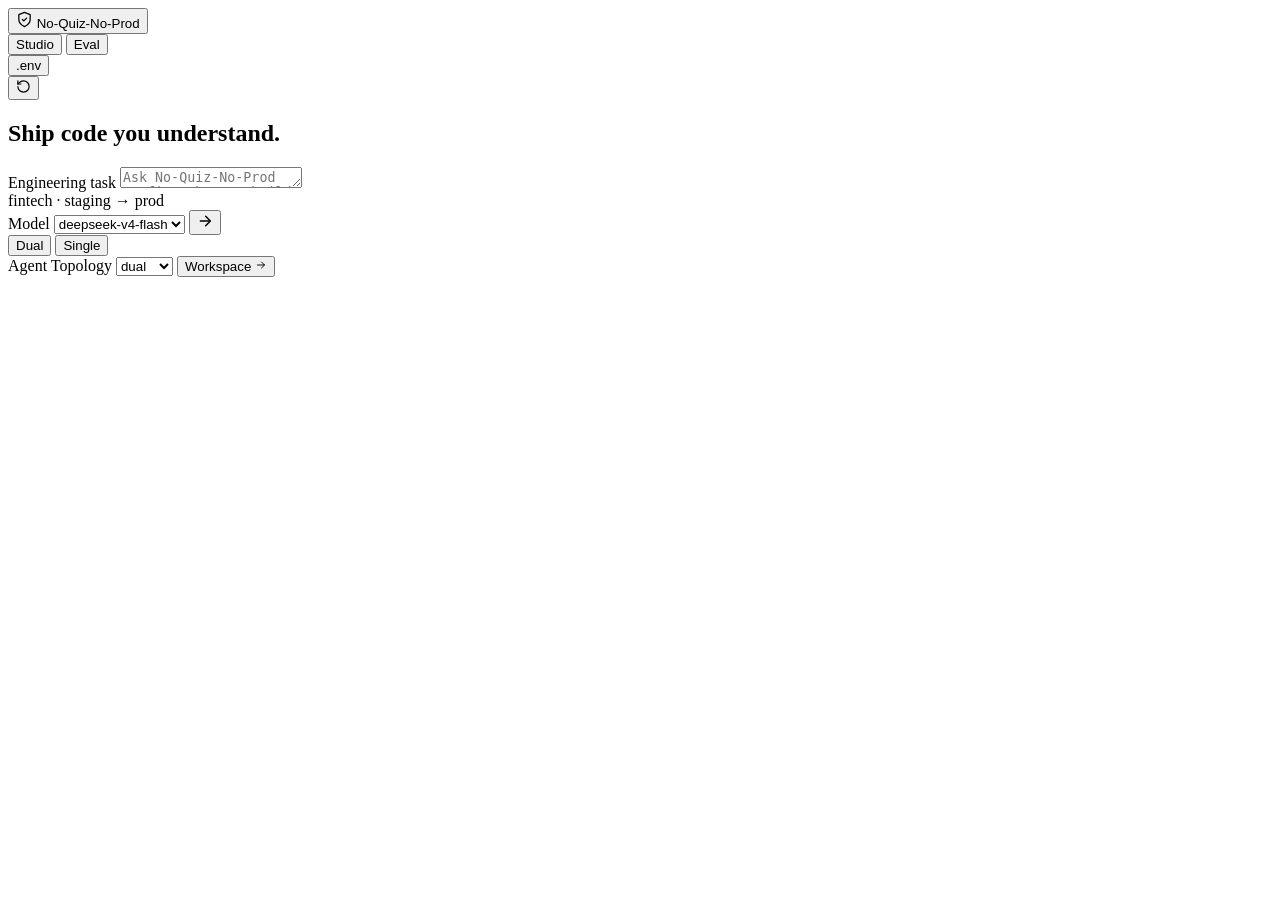
==== src/no_quiz_no_prod/ui/static/index.html @ 5051eef5 "feat(ui): request guard, one active run, typed errors, mandatory reviewed hash - C11 (UI-02, UI-36D)" ====
<!DOCTYPE html>
<html lang="en">
  <head>
    <meta charset="UTF-8" />
    <meta name="viewport" content="width=device-width, initial-scale=1.0" />
    <title>No-Quiz-No-Prod</title>
    <meta name="nq-session-token" content="__NQ_SESSION_TOKEN__" />
    <link rel="preconnect" href="https://fonts.googleapis.com" />
    <link rel="preconnect" href="https://fonts.gstatic.com" crossorigin />
    <link
      href="https://fonts.googleapis.com/css2?family=JetBrains+Mono:wght@400;500;600&amp;family=Plus+Jakarta+Sans:wght@400;500;600;700&amp;display=swap"
      rel="stylesheet"
    />
    <link rel="stylesheet" href="/static/tokens.css" />
    <link rel="stylesheet" href="/static/styles.css" />
  </head>
  <body>
    <!-- Living Colorful Radial Aura Background -->
    <div id="ambient-glow" class="ambient-glow" aria-hidden="true"></div>

    <!-- =====================================================================
         Floating Minimal Corner Pills (french-data-rag Aesthetic)
         ===================================================================== -->
    <header class="app-header">
      <div class="app-header__left">
        <button
          type="button"
          id="btn-brand-home"
          class="corner-brand-pill"
          title="Home"
        >
          <svg
            class="brand__icon"
            width="17"
            height="17"
            viewBox="0 0 24 24"
            fill="none"
            stroke="currentColor"
            stroke-width="1.8"
            stroke-linecap="round"
            stroke-linejoin="round"
            aria-hidden="true"
          >
            <path d="M12 22s8-3.8 8-10V5l-8-3-8 3v7c0 6.2 8 10 8 10z"></path>
            <path class="brand__commit" d="m9 12 2 2 4-4"></path>
          </svg>
          <span class="brand__title">No-Quiz<span class="brand-blue">-No-Prod</span></span>
        </button>
      </div>

      <!-- Center: Minimal Floating Segmented Glider -->
      <div class="app-header__center">
        <div
          id="mode-switcher"
          class="mode-switcher"
          role="tablist"
          aria-label="Workspace Mode"
          data-active-mode="studio"
        >
          <span id="mode-switcher-glider" class="mode-switcher__glider" aria-hidden="true"></span>
          <button
            type="button"
            id="mode-btn-studio"
            class="mode-switcher__btn is-active"
            role="tab"
            aria-selected="true"
            aria-controls="view-studio"
            data-mode="studio"
          >
            <span>Studio</span>
          </button>
          <button
            type="button"
            id="mode-btn-explorer"
            class="mode-switcher__btn"
            role="tab"
            aria-selected="false"
            aria-controls="view-explorer"
            data-mode="explorer"
          >
            <span>Eval</span>
            <span id="explorer-count-badge" class="mode-switcher__count tabular-nums" hidden>0</span>
          </button>
        </div>
      </div>

      <!-- Right: Floating .env Pill + Circular Reset Icon -->
      <div class="app-header__right">
        <div class="api-popover-anchor">
          <button
            type="button"
            id="btn-api-popover"
            class="floating-pill"
            aria-expanded="false"
            aria-controls="api-popover"
            title="Environment keys &amp; Notion Hub"
          >
            <span id="provider-brand-icon" class="provider-brand-icon" aria-hidden="true"></span>
            <span id="api-status-dot" class="api-status-pill__dot" aria-hidden="true"></span>
            <span id="api-status-label" class="api-status-pill__label">.env</span>
          </button>

          <div
            id="api-popover"
            class="api-popover"
            role="dialog"
            aria-label="Runtime .env API Keys and Notion Hub"
            hidden
          >
            <div class="api-popover__head">
              <span class="eyebrow">ENVIRONMENT (.ENV)</span>
              <button
                type="button"
                id="btn-close-api-popover"
                class="ghost-micro-btn"
                aria-label="Close popover"
              >
                <svg width="14" height="14" viewBox="0 0 24 24" fill="none" stroke="currentColor" stroke-width="1.8" stroke-linecap="round" stroke-linejoin="round" aria-hidden="true">
                  <path d="M18 6 6 18M6 6l12 12"></path>
                </svg>
              </button>
            </div>

            <div id="api-provider-badges" class="api-provider-badges"></div>

            <div id="api-popover-tabs" class="api-popover__tabs" role="tablist" aria-label="Provider Key Tabs">
              <button type="button" class="api-tab is-active" role="tab" aria-selected="true" data-key-provider="openrouter">
                OpenRouter
              </button>
              <button type="button" class="api-tab" role="tab" aria-selected="false" data-key-provider="anthropic">
                Anthropic
              </button>
              <button type="button" class="api-tab" role="tab" aria-selected="false" data-key-provider="notion">
                Notion
              </button>
              <button type="button" class="api-tab" role="tab" aria-selected="false" data-key-provider="github">
                GitHub
              </button>
            </div>

            <form id="git-remote-form" class="api-key-form" autocomplete="off" hidden>
              <label for="git-remote-input" class="api-key-form__label">NO_QUIZ_GIT_REMOTE_URL</label>
              <div class="api-key-form__row">
                <input
                  type="url"
                  id="git-remote-input"
                  class="api-key-form__input"
                  placeholder="https://github.com/owner/repo.git"
                  autocomplete="off"
                  spellcheck="false"
                />
                <button type="submit" id="btn-save-git-remote" class="btn-save-key">
                  Save
                </button>
              </div>
            </form>

            <form id="api-key-form" class="api-key-form" autocomplete="off">
              <label id="api-key-var-label" for="api-key-input" class="api-key-form__label">
                OPENROUTER_API_KEY
              </label>
              <div class="api-key-form__row">
                <input
                  type="password"
                  id="api-key-input"
                  class="api-key-form__input"
                  placeholder="sk-or-v1-..."
                  autocomplete="off"
                  spellcheck="false"
                />
                <button
                  type="button"
                  id="btn-toggle-key-vis"
                  class="ghost-micro-btn"
                  title="Show or hide key"
                  aria-label="Toggle key visibility"
                >
                  <svg width="14" height="14" viewBox="0 0 24 24" fill="none" stroke="currentColor" stroke-width="1.8" stroke-linecap="round" stroke-linejoin="round" aria-hidden="true">
                    <path d="M2 12s3.5-7 10-7 10 7 10 7-3.5 7-10 7-10-7-10-7Z"></path>
                    <circle cx="12" cy="12" r="3"></circle>
                  </svg>
                </button>
                <button type="submit" id="btn-save-apikey" class="btn-save-key">
                  Save
                </button>
              </div>
            </form>

            <div class="api-popover__footer">
              <a
                id="link-notion-hub"
                href="#"
                target="_blank"
                rel="noopener noreferrer"
                class="notion-hub-pill"
              >
                <span class="notion-hub-pill__left">
                  <span id="notion-hub-dot" class="notion-hub-pill__dot" aria-hidden="true"></span>
                  <span id="notion-hub-label">Notion Hub</span>
                </span>
                <svg width="12" height="12" viewBox="0 0 24 24" fill="none" stroke="currentColor" stroke-width="1.8" stroke-linecap="round" stroke-linejoin="round" aria-hidden="true">
                  <path d="M7 17 17 7"></path>
                  <path d="M7 7h10v10"></path>
                </svg>
              </a>
              <a
                id="link-github-repo"
                href="#"
                target="_blank"
                rel="noopener noreferrer"
                class="notion-hub-pill"
              >
                <span class="notion-hub-pill__left">
                  <span id="github-repo-dot" class="notion-hub-pill__dot" aria-hidden="true"></span>
                  <span id="github-repo-label">Local remote</span>
                </span>
                <svg width="12" height="12" viewBox="0 0 24 24" fill="none" stroke="currentColor" stroke-width="1.8" stroke-linecap="round" stroke-linejoin="round" aria-hidden="true">
                  <path d="M7 17 17 7"></path>
                  <path d="M7 7h10v10"></path>
                </svg>
              </a>
            </div>
          </div>
        </div>

        <button
          type="button"
          id="btn-reset-seed"
          class="floating-icon-pill"
          title="Reset workspace seed (Shift+Click to also clear skill memory)"
          aria-label="Reset workspace seed"
        >
          <svg width="15" height="15" viewBox="0 0 24 24" fill="none" stroke="currentColor" stroke-width="1.9" stroke-linecap="round" stroke-linejoin="round" aria-hidden="true">
            <path d="M3 12a9 9 0 1 0 9-9 9.75 9.75 0 0 0-6.74 2.74L3 8"></path>
            <path d="M3 3v5h5"></path>
          </svg>
        </button>
      </div>
    </header>

    <!-- =====================================================================
         MODE 1: Studio (Minimalist Hero Stage <-> Floating Glass Workbench)
         ===================================================================== -->
    <main id="view-studio" class="studio-shell" role="tabpanel" aria-labelledby="mode-btn-studio">
      <!-- STAGE A: Ultra-Minimalist Hero Launch Stage (Alter-Ego DNA) -->
      <section id="home-hero-stage" class="hero-stage" aria-label="Developer Launch Stage">
        <div class="hero-stage__inner">
          <div class="hero-title-row">
            <h1 class="hero-headline">
              Ship code you <span class="hero-blue">understand.</span>
            </h1>
          </div>

          <!-- Central Floating White Prompt Card -->
          <div id="home-prompt-card" class="hero-prompt-card">
            <form id="home-prompt-form" class="hero-prompt-form">
              <label class="sr-only" for="home-prompt-input">Engineering task</label>
              <textarea
                id="home-prompt-input"
                class="hero-prompt__textarea"
                rows="1"
                placeholder="Ask No-Quiz-No-Prod to fix a bug or build a feature…"
              ></textarea>

              <div class="hero-prompt__bar">
                <div class="hero-prompt__meta">
                  <span class="engine-label">fintech · staging → prod</span>
                </div>

                <div class="hero-prompt__actions">
                  <label class="sr-only" for="model-select">Model</label>
                  <select id="model-select" class="prompt-model-select" aria-label="LLM Provider and Model">
                    <option value="~deepseek/deepseek-v4-flash-latest">deepseek-v4-flash</option>
                  </select>

                  <button
                    type="submit"
                    id="btn-hero-send"
                    class="send-circle-btn"
                    aria-label="Run task"
                    title="Run (⌘↵)"
                  >
                    <svg width="16" height="16" viewBox="0 0 24 24" fill="none" stroke="currentColor" stroke-width="2.2" stroke-linecap="round" stroke-linejoin="round" aria-hidden="true">
                      <path d="M5 12h14"></path>
                      <path d="m13 5 7 7-7 7"></path>
                    </svg>
                  </button>
                </div>
              </div>
            </form>
          </div>

          <!-- Centered Glassmorphic Topology Pill + Subtle Workspace Toggle -->
          <div class="hero-controls-row">
            <div class="glass-seg-pill" id="hero-topo-pill" data-topo="dual" role="group" aria-label="Agent Topology">
              <button type="button" id="btn-topo-dual" class="glass-seg-opt is-active" data-topo-val="dual">
                Dual
              </button>
              <button type="button" id="btn-topo-single" class="glass-seg-opt" data-topo-val="single">
                Single
              </button>
            </div>
            <label class="sr-only" for="topology-select">Agent Topology</label>
            <select id="topology-select" class="sr-only" aria-label="Agent Topology">
              <option value="dual">dual</option>
              <option value="single">single</option>
            </select>

            <button
              type="button"
              id="btn-inspect-ide"
              class="glass-link-pill"
              title="Open Workspace"
            >
              <span>Workspace</span>
              <svg width="12" height="12" viewBox="0 0 24 24" fill="none" stroke="currentColor" stroke-width="1.9" stroke-linecap="round" stroke-linejoin="round" aria-hidden="true">
                <path d="M5 12h14"></path>
                <path d="m13 6 6 6-6 6"></path>
              </svg>
            </button>
          </div>

          <!-- 4 Pure Borderless 1-Line Suggestions -->
          <div id="hero-scenario-list" class="hero-suggestions"></div>
        </div>
      </section>

      <!-- STAGE B: Airy Floating Glass Workbench -->
      <div id="workbench-split" class="workbench-shell" hidden>
        <nav id="mobile-pane-bar" class="mobile-pane-bar" aria-label="Studio Panes">
          <button type="button" class="mobile-pane-bar__btn is-active" data-pane-target="left">
            <span>Stream</span>
          </button>
          <button type="button" class="mobile-pane-bar__btn" data-pane-target="center">
            <span>Diff &amp; Doc</span>
            <span id="mobile-badge-center" class="mobile-pane-bar__dot" hidden></span>
          </button>
          <button type="button" class="mobile-pane-bar__btn" data-pane-target="right">
            <span>Gate</span>
            <span id="mobile-badge-right" class="mobile-pane-bar__dot" hidden></span>
          </button>
        </nav>

        <div class="studio-grid">
          <!-- LEFT GLASS CARD: Stream & Composer -->
          <section class="studio-pane studio-pane--left" data-pane="left" data-mobile-active="true" aria-label="Stream and Composer">
            <div class="telemetry-bar">
              <div class="telemetry-bar__row">
                <div class="telemetry-bar__left">
                  <button
                    type="button"
                    id="btn-back-to-launch"
                    class="ghost-micro-btn"
                    title="Back to Home"
                  >
                    <svg width="13" height="13" viewBox="0 0 24 24" fill="none" stroke="currentColor" stroke-width="1.9" stroke-linecap="round" stroke-linejoin="round" aria-hidden="true">
                      <path d="m15 18-6-6 6-6"></path>
                    </svg>
                    <span>Home</span>
                  </button>
                  <button
                    type="button"
                    id="thread-chip"
                    class="mono-chip"
                    title="Copy thread_id"
                  >
                    new
                  </button>
                </div>

                <span id="run-status-pill" class="pill" data-agent="system">
                  <span class="pill__dot"></span>
                  <span id="run-status-text">idle</span>
                </span>
              </div>

              <div
                class="budget-track"
                role="progressbar"
                aria-valuemin="0"
                aria-valuemax="16"
                aria-valuenow="0"
                id="budget-progressbar"
              >
                <div id="budget-progress-fill" class="budget-track__fill"></div>
              </div>

              <div class="telemetry-bar__stats tabular-nums">
                <span id="budget-steps-label">0/16</span>
                <span aria-hidden="true">·</span>
                <span id="budget-tokens-label">0 tok</span>
                <span aria-hidden="true">·</span>
                <span id="budget-latency-label">0.0s</span>
                <span aria-hidden="true">·</span>
                <span id="budget-cost-label">$0.0000</span>
              </div>
            </div>

            <div id="stream-feed" class="stream-feed" aria-live="polite">
              <div class="stream-empty" id="stream-empty-state">
                <span class="stream-empty__hint">Ready — ask for a change below.</span>
              </div>
            </div>

            <div class="scenarios-drawer" id="scenarios-drawer">
              <div class="scenarios-drawer__header">
                <button type="button" id="btn-toggle-scenarios" class="scenarios-toggle" aria-expanded="false">
                  <span>Examples</span>
                  <svg id="scenarios-chevron" class="scenarios-chevron" width="12" height="12" viewBox="0 0 24 24" fill="none" stroke="currentColor" stroke-width="1.8" stroke-linecap="round" stroke-linejoin="round" aria-hidden="true">
                    <path d="m9 18 6-6-6-6"></path>
                  </svg>
                </button>
              </div>
              <div id="scenarios-body" class="scenarios-drawer__body" hidden>
                <div id="scenario-chips" class="scenario-grid"></div>
              </div>
            </div>

            <form id="prompt-form" class="composer">
              <label class="sr-only" for="prompt-input">Developer prompt</label>
              <textarea
                id="prompt-input"
                class="composer__textarea"
                rows="1"
                placeholder="Follow up or stage a fix…"
              ></textarea>
              <div class="composer__footer">
                <div class="composer__footer-left">
                  <button
                    type="button"
                    id="btn-new-thread"
                    class="ghost-micro-btn"
                    title="New conversation thread"
                  >
                    + New
                  </button>
                  <label class="fault-inline-toggle" for="chk-fault-timeout" title="Inject transient write_timeout fault">
                    <input type="checkbox" id="chk-fault-timeout" />
                    <span>fault</span>
                  </label>
                </div>
                <div class="composer__footer-right">
                  <button type="submit" id="btn-run-agent" class="send-circle-btn send-circle-btn--sm" aria-label="Run">
                    <svg width="14" height="14" viewBox="0 0 24 24" fill="none" stroke="currentColor" stroke-width="2.2" stroke-linecap="round" stroke-linejoin="round" aria-hidden="true">
                      <path d="M5 12h14"></path>
                      <path d="m13 5 7 7-7 7"></path>
                    </svg>
                  </button>
                </div>
              </div>
            </form>
          </section>

          <!-- CENTER GLASS CARD: Diff & Ship Log -->
          <section class="studio-pane studio-pane--center" data-pane="center" aria-label="Diff and Ship Log">
            <div class="center-tabbar" role="tablist" aria-label="Artifact Tabs">
              <div class="center-tabbar__tabs">
                <button
                  type="button"
                  id="tab-diff"
                  class="center-tab is-active"
                  role="tab"
                  aria-selected="true"
                  aria-controls="panel-diff"
                >
                  <span>Diff</span>
                  <span id="tab-diff-badge" class="mono-chip mono-chip--compact tabular-nums">0</span>
                </button>
                <button
                  type="button"
                  id="tab-notion"
                  class="center-tab"
                  role="tab"
                  aria-selected="false"
                  aria-controls="panel-notion"
                >
                  <span>Ship Log</span>
                  <span id="tab-notion-status" class="pill" hidden></span>
                  <span id="tab-notion-version" class="mono-chip mono-chip--compact" hidden>v1</span>
                </button>
              </div>
            </div>

            <!-- TAB 1: Diff -->
            <div id="panel-diff" class="inspector-panel" role="tabpanel" aria-labelledby="tab-diff">
              <div class="diff-banner">
                <div class="diff-banner__left">
                  <span id="pytest-banner-pill" class="pill" data-agent="system">
                    <span class="pill__dot"></span>
                    <span id="pytest-banner-text">pytest idle</span>
                  </span>
                  <button type="button" id="btn-toggle-pytest-log" class="ghost-micro-btn mono-text" hidden>
                    <span>log</span>
                  </button>
                </div>

                <div class="diff-banner__hashes">
                  <button type="button" id="sha-prod" class="hash-pill" title="Copy prod SHA-256">
                    <span class="hash-pill__label">prod</span>
                    <code id="sha-prod-val">…</code>
                  </button>
                  <span class="hash-arrow" aria-hidden="true">→</span>
                  <button type="button" id="sha-staging" class="hash-pill" title="Copy staging SHA-256">
                    <span class="hash-pill__label">stg</span>
                    <code id="sha-staging-val">…</code>
                  </button>
                  <button type="button" id="sha-diff" class="hash-pill hash-pill--emphasis" title="Copy gate diff SHA-256">
                    <code id="sha-diff-val">…</code>
                  </button>
                </div>

                <div class="segmented-mini" role="group" aria-label="Diff Mode">
                  <button type="button" id="diff-mode-unified" class="segmented-mini__btn is-active" data-diff-mode="unified">
                    Unified
                  </button>
                  <button type="button" id="diff-mode-split" class="segmented-mini__btn" data-diff-mode="split">
                    Split
                  </button>
                </div>
              </div>

              <pre id="pytest-output-drawer" class="pytest-drawer" hidden></pre>
              <div id="changed-files-strip" class="changed-files-strip" hidden></div>
              <div id="diff-viewport" class="diff-viewport"></div>
            </div>

            <!-- TAB 2: Ship Log -->
            <div id="panel-notion" class="inspector-panel inspector-panel--notion" role="tabpanel" aria-labelledby="tab-notion" hidden>
              <div id="notion-page-container" class="notion-page-wrap"></div>
            </div>
          </section>

          <!-- RIGHT GLASS CARD: Progressive Gate & Skills -->
          <aside class="studio-pane studio-pane--right" data-pane="right" aria-label="Gate and Skills">
            <div class="right-pane-scroll">
              <section id="quiz-panel" class="gate-card" aria-label="Comprehension Quiz Gate" hidden></section>
              <section id="deploy-panel" class="gate-card gate-card--deploy" aria-label="Production Gate"></section>
              <section id="memory-panel" class="gate-card" aria-label="Skill Memory"></section>
            </div>
          </aside>
        </div>
      </div>
    </main>

    <!-- =====================================================================
         MODE 2: Minimalist Evaluation View over Colorful Aura
         ===================================================================== -->
    <main id="view-explorer" class="explorer-shell" role="tabpanel" aria-labelledby="mode-btn-explorer" hidden>
      <div class="explorer-container">
        <header class="eval-minimal-header">
          <div class="eval-minimal-header__left">
            <h1 class="eval-minimal-title">Evaluation</h1>
            <span id="explorer-source-label" class="mono-chip mono-chip--compact">eval/results.jsonl</span>
            <span id="explorer-invalid-rows" class="pill" data-status="Staging" hidden></span>
          </div>
          <div class="eval-minimal-header__actions">
            <button type="button" id="btn-showcase-passed" class="showcase-btn showcase-btn--pass">
              <svg width="13" height="13" viewBox="0 0 24 24" fill="none" stroke="currentColor" stroke-width="2" stroke-linecap="round" stroke-linejoin="round" aria-hidden="true">
                <path d="M20 6 9 17l-5-5"></path>
              </svg>
              <span>Passed trace</span>
            </button>
            <button type="button" id="btn-showcase-failed" class="showcase-btn showcase-btn--fail">
              <svg width="13" height="13" viewBox="0 0 24 24" fill="none" stroke="currentColor" stroke-width="2" stroke-linecap="round" stroke-linejoin="round" aria-hidden="true">
                <circle cx="12" cy="12" r="9"></circle>
                <path d="m15 9-6 6M9 9l6 6"></path>
              </svg>
              <span>Blocked trace</span>
            </button>
          </div>
        </header>

        <section id="explorer-empty-card" class="explorer-empty-card" hidden>
          <h2 class="explorer-empty-card__title">No evaluation results yet</h2>
          <div class="command-copy-bar">
            <code id="eval-cli-command">uv run python eval/run_eval.py --scenarios eval/scenarios.jsonl --out eval/</code>
            <button type="button" id="btn-copy-eval-cmd" class="header-btn">Copy</button>
          </div>
          <div class="explorer-empty-card__actions">
            <button type="button" id="btn-load-demo-eval" class="header-btn">Load sample</button>
            <button type="button" id="btn-refresh-eval" class="ghost-micro-btn">Reload</button>
          </div>
        </section>

        <div id="explorer-dashboard-body" class="eval-body-stack">
          <section id="explorer-kpi-grid" class="kpi-bento-grid" aria-label="Evaluation Metrics"></section>

          <section class="explorer-card">
            <div id="explorer-cohort-wrap" class="table-scroll"></div>
          </section>

          <section class="explorer-card">
            <div class="explorer-toolbar">
              <div class="explorer-toolbar__group" id="explorer-kind-filters" role="group" aria-label="Kind Filter"></div>
              <div class="explorer-toolbar__group" id="explorer-outcome-filters" role="group" aria-label="Verdict Filter"></div>
              <div class="explorer-toolbar__inputs">
                <label class="sr-only" for="explorer-cohort-select">Cohort</label>
                <select id="explorer-cohort-select" class="prompt-model-select">
                  <option value="all">all cohorts</option>
                </select>
                <label class="sr-only" for="explorer-search-input">Search</label>
                <input
                  type="search"
                  id="explorer-search-input"
                  class="search-input"
                  placeholder="Search runs…"
                />
              </div>
            </div>

            <div class="table-scroll">
              <table class="runs-table">
                <thead>
                  <tr>
                    <th>Key</th>
                    <th>Kind</th>
                    <th>Task</th>
                    <th>Cohort</th>
                    <th>Verdict</th>
                    <th>Stop</th>
                    <th>State</th>
                    <th class="num-col">Steps</th>
                    <th class="num-col">Tokens</th>
                    <th class="num-col">Latency</th>
                    <th class="num-col">Cost</th>
                    <th></th>
                  </tr>
                </thead>
                <tbody id="explorer-runs-tbody"></tbody>
              </table>
            </div>
          </section>
        </div>
      </div>
    </main>

    <!-- Slide-Over Trace Drawer -->
    <div id="trace-drawer-backdrop" class="drawer-backdrop" hidden></div>
    <aside id="trace-drawer" class="trace-drawer" aria-label="Trace Inspector" hidden>
      <header class="trace-drawer__header">
        <div class="trace-drawer__title-row">
          <div class="trace-drawer__meta">
            <code id="drawer-run-key" class="drawer-key">n01#0</code>
            <span id="drawer-kind-pill" class="pill"></span>
            <span id="drawer-outcome-pill" class="pill"></span>
          </div>
          <div class="trace-drawer__actions">
            <button type="button" id="btn-load-in-studio" class="header-btn">
              <span>Open in Studio</span>
            </button>
            <button type="button" id="btn-close-drawer" class="ghost-micro-btn" aria-label="Close">
              <svg width="15" height="15" viewBox="0 0 24 24" fill="none" stroke="currentColor" stroke-width="1.9" stroke-linecap="round" stroke-linejoin="round" aria-hidden="true">
                <path d="M18 6 6 18M6 6l12 12"></path>
              </svg>
            </button>
          </div>
        </div>
        <p id="drawer-task-text" class="trace-drawer__task"></p>
        <div id="drawer-why-banner" class="drawer-why-banner"></div>

        <div class="drawer-tabs" role="tablist">
          <button type="button" id="drawer-tab-trace" class="center-tab is-active" role="tab" aria-selected="true">
            Timeline
          </button>
          <button type="button" id="drawer-tab-state" class="center-tab" role="tab" aria-selected="false">
            Final State
          </button>
        </div>
      </header>

      <div id="drawer-panel-trace" class="trace-drawer__body"></div>
      <div id="drawer-panel-state" class="trace-drawer__body" hidden></div>
    </aside>

    <div id="toast-container" class="toast-container" aria-live="polite"></div>

    <script type="module" src="/static/app.js"></script>
  </body>
</html>
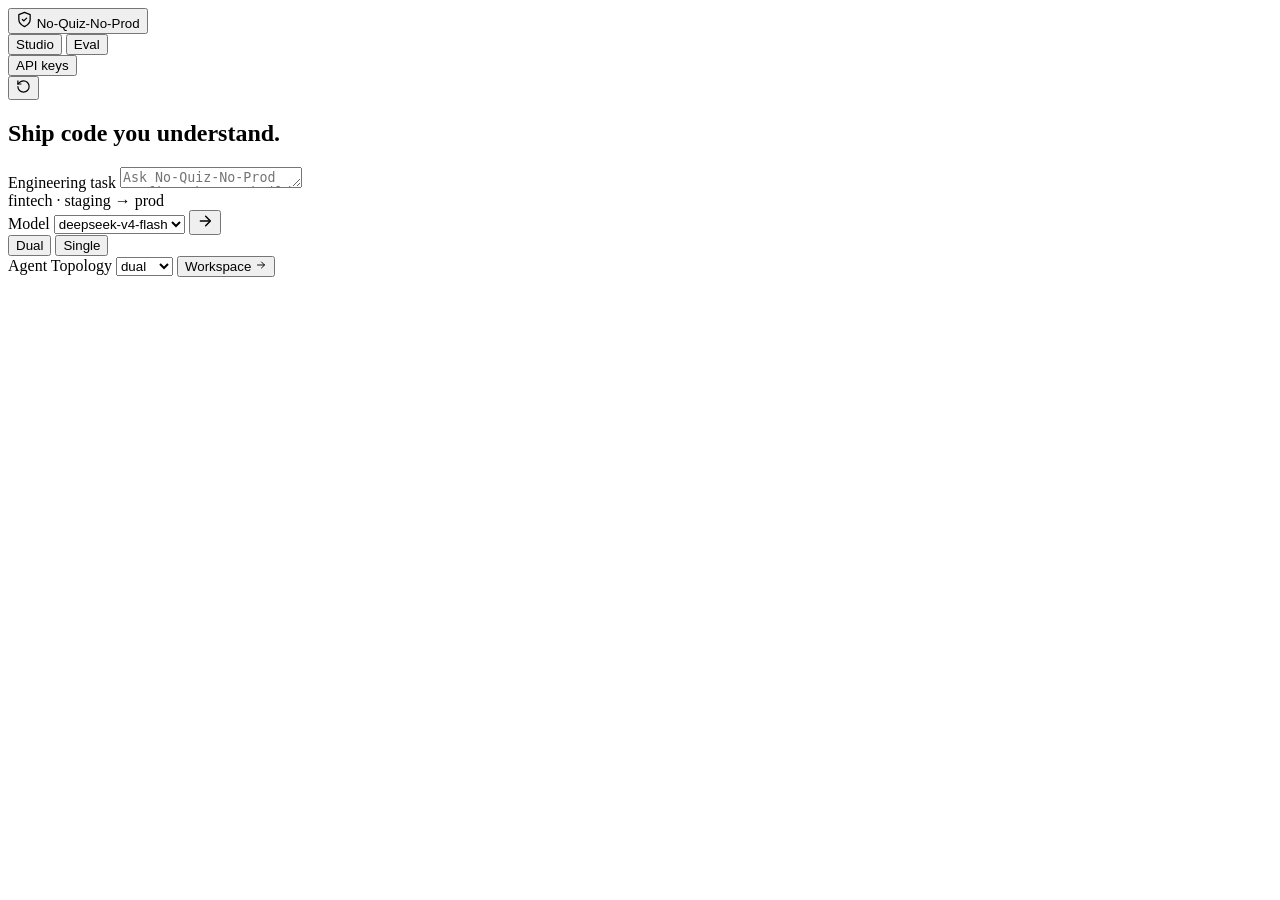
==== commit 948a9d34: "feat(ui): guide new users through the deploy gate with a Simple/Expert view - Locks: each check gets" ====
--- a/src/no_quiz_no_prod/ui/static/index.html
+++ b/src/no_quiz_no_prod/ui/static/index.html
@@ -97,7 +97,7 @@
           >
             <span id="provider-brand-icon" class="provider-brand-icon" aria-hidden="true"></span>
             <span id="api-status-dot" class="api-status-pill__dot" aria-hidden="true"></span>
-            <span id="api-status-label" class="api-status-pill__label">.env</span>
+            <span id="api-status-label" class="api-status-pill__label">API keys</span>
           </button>
 
           <div
@@ -368,9 +368,12 @@
                   </button>
                 </div>
 
-                <span id="run-status-pill" class="pill" data-agent="system">
-                  <span class="pill__dot"></span>
-                  <span id="run-status-text">idle</span>
+                <span class="telemetry-bar__right">
+                  <button type="button" id="btn-detail-toggle" class="ghost-micro-btn" aria-pressed="false">View: Simple</button>
+                  <span id="run-status-pill" class="pill" data-agent="system">
+                    <span class="pill__dot"></span>
+                    <span id="run-status-text">Ready</span>
+                  </span>
                 </span>
               </div>
 
@@ -434,9 +437,9 @@
                   >
                     + New
                   </button>
-                  <label class="fault-inline-toggle" for="chk-fault-timeout" title="Inject transient write_timeout fault">
+                  <label class="fault-inline-toggle" for="chk-fault-timeout" title="Make the first file write time out once, to show the agent retrying safely">
                     <input type="checkbox" id="chk-fault-timeout" />
-                    <span>fault</span>
+                    <span>Simulate a failure</span>
                   </label>
                 </div>
                 <div class="composer__footer-right">
@@ -487,7 +490,7 @@
                 <div class="diff-banner__left">
                   <span id="pytest-banner-pill" class="pill" data-agent="system">
                     <span class="pill__dot"></span>
-                    <span id="pytest-banner-text">pytest idle</span>
+                    <span id="pytest-banner-text">Tests not run yet</span>
                   </span>
                   <button type="button" id="btn-toggle-pytest-log" class="ghost-micro-btn mono-text" hidden>
                     <span>log</span>
@@ -570,10 +573,12 @@
           </div>
         </header>
 
+        <div id="explorer-stale-banner" class="drawer-why-banner" hidden></div>
+
         <section id="explorer-empty-card" class="explorer-empty-card" hidden>
           <h2 class="explorer-empty-card__title">No evaluation results yet</h2>
           <div class="command-copy-bar">
-            <code id="eval-cli-command">uv run python eval/run_eval.py --scenarios eval/scenarios.jsonl --out eval/</code>
+            <code id="eval-cli-command">uv run python eval/run_eval.py --workers 4</code>
             <button type="button" id="btn-copy-eval-cmd" class="header-btn">Copy</button>
           </div>
           <div class="explorer-empty-card__actions">
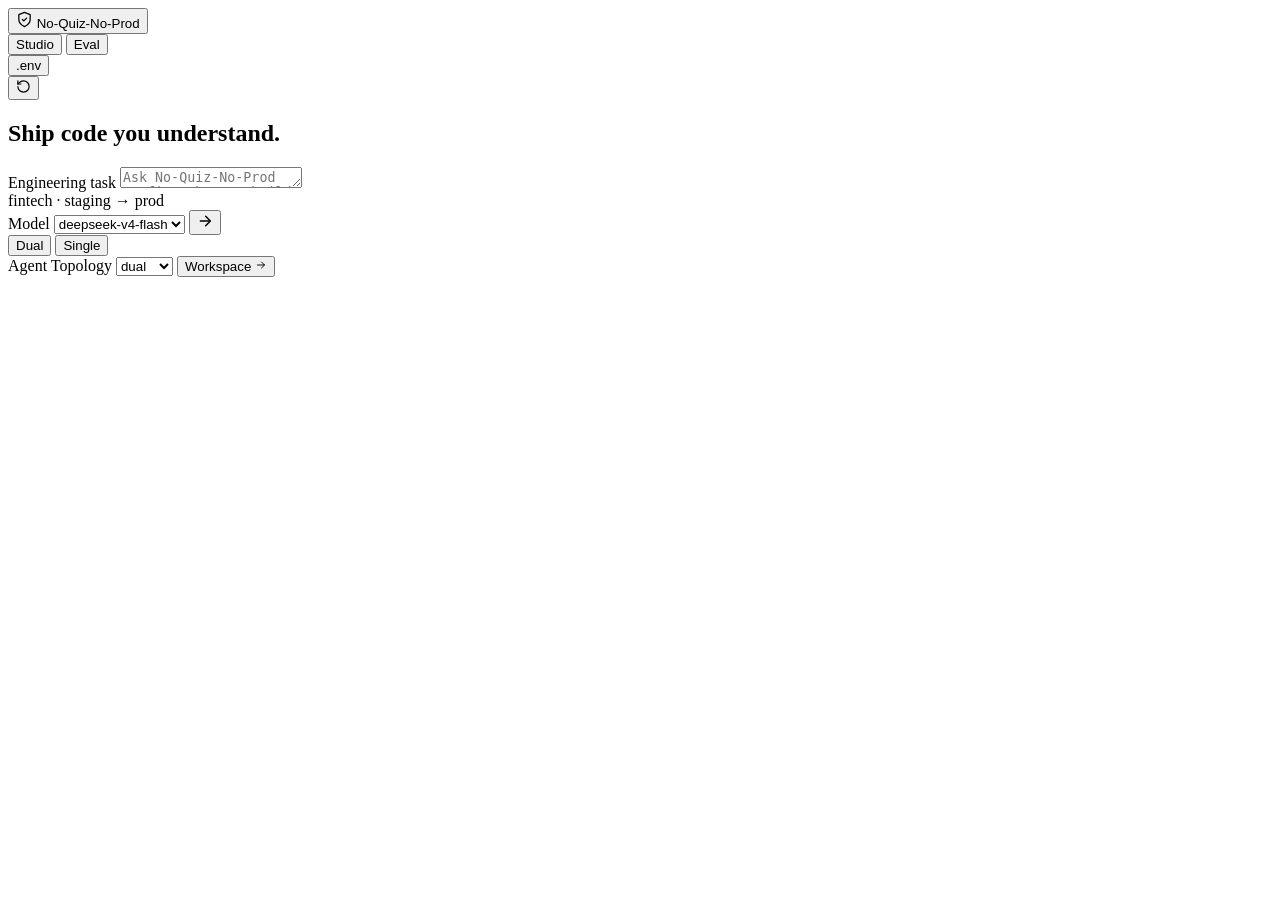
==== commit fb64a9fc: "merge: origin/main into fix/live-eval-readiness Both branches fixed the Examiner re-creating its red" ====
--- a/src/no_quiz_no_prod/ui/static/index.html
+++ b/src/no_quiz_no_prod/ui/static/index.html
@@ -97,7 +97,7 @@
           >
             <span id="provider-brand-icon" class="provider-brand-icon" aria-hidden="true"></span>
             <span id="api-status-dot" class="api-status-pill__dot" aria-hidden="true"></span>
-            <span id="api-status-label" class="api-status-pill__label">API keys</span>
+            <span id="api-status-label" class="api-status-pill__label">.env</span>
           </button>
 
           <div
@@ -368,12 +368,9 @@
                   </button>
                 </div>
 
-                <span class="telemetry-bar__right">
-                  <button type="button" id="btn-detail-toggle" class="ghost-micro-btn" aria-pressed="false">View: Simple</button>
-                  <span id="run-status-pill" class="pill" data-agent="system">
-                    <span class="pill__dot"></span>
-                    <span id="run-status-text">Ready</span>
-                  </span>
+                <span id="run-status-pill" class="pill" data-agent="system">
+                  <span class="pill__dot"></span>
+                  <span id="run-status-text">idle</span>
                 </span>
               </div>
 
@@ -433,13 +430,13 @@
                     type="button"
                     id="btn-new-thread"
                     class="ghost-micro-btn"
-                    title="New conversation thread"
+                    title="New thread on a clean workspace (staging/ and prod/ back to the seed; skill memory kept)"
                   >
                     + New
                   </button>
-                  <label class="fault-inline-toggle" for="chk-fault-timeout" title="Make the first file write time out once, to show the agent retrying safely">
+                  <label class="fault-inline-toggle" for="chk-fault-timeout" title="Inject transient write_timeout fault">
                     <input type="checkbox" id="chk-fault-timeout" />
-                    <span>Simulate a failure</span>
+                    <span>fault</span>
                   </label>
                 </div>
                 <div class="composer__footer-right">
@@ -490,7 +487,7 @@
                 <div class="diff-banner__left">
                   <span id="pytest-banner-pill" class="pill" data-agent="system">
                     <span class="pill__dot"></span>
-                    <span id="pytest-banner-text">Tests not run yet</span>
+                    <span id="pytest-banner-text">pytest idle</span>
                   </span>
                   <button type="button" id="btn-toggle-pytest-log" class="ghost-micro-btn mono-text" hidden>
                     <span>log</span>
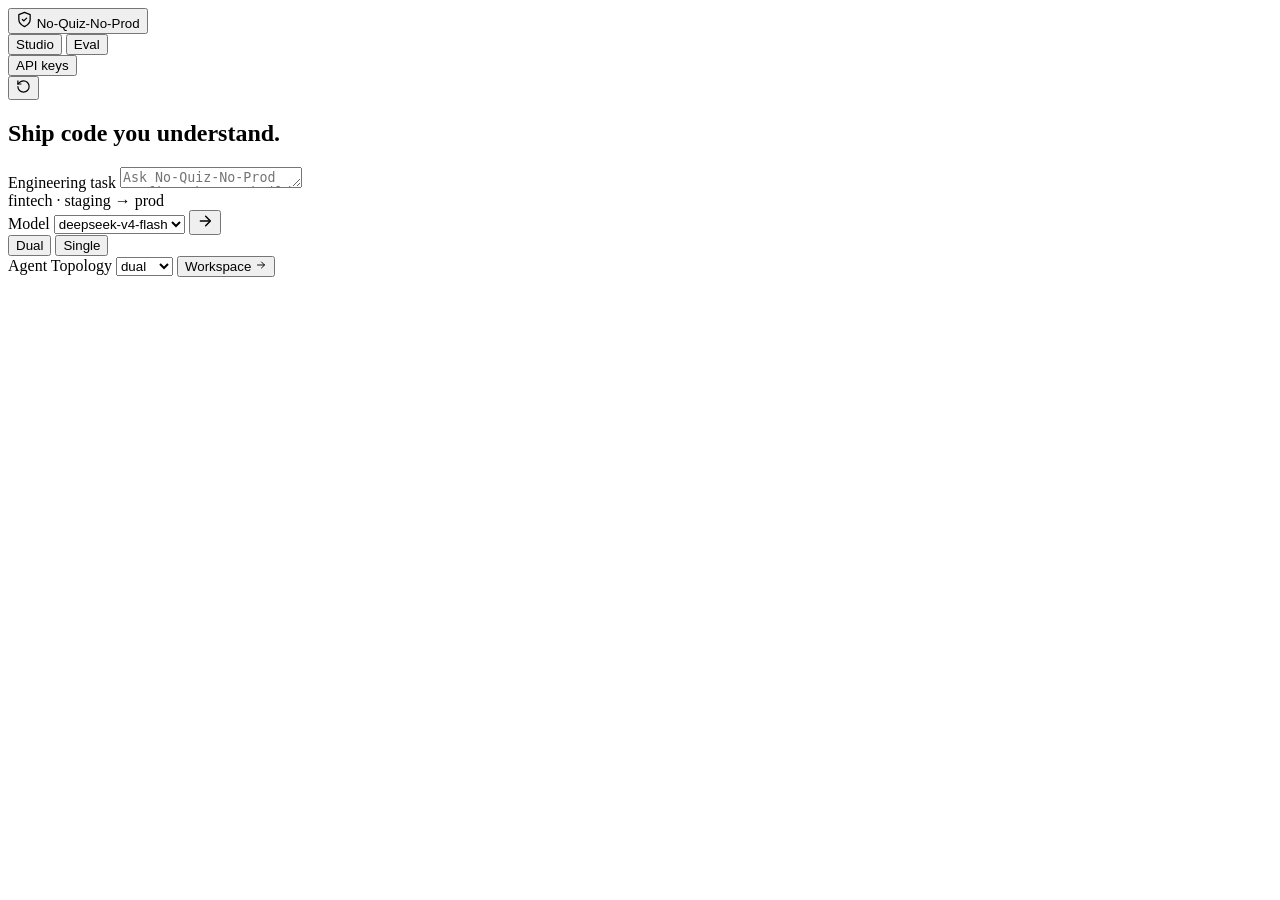
==== commit d663ac2f: "Merge branch 'fix/live-eval-readiness' into feat/studio-onboarding # Conflicts: #	src/no_quiz_no_pro" ====
--- a/src/no_quiz_no_prod/ui/static/index.html
+++ b/src/no_quiz_no_prod/ui/static/index.html
@@ -97,7 +97,7 @@
           >
             <span id="provider-brand-icon" class="provider-brand-icon" aria-hidden="true"></span>
             <span id="api-status-dot" class="api-status-pill__dot" aria-hidden="true"></span>
-            <span id="api-status-label" class="api-status-pill__label">.env</span>
+            <span id="api-status-label" class="api-status-pill__label">API keys</span>
           </button>
 
           <div
@@ -368,9 +368,12 @@
                   </button>
                 </div>
 
-                <span id="run-status-pill" class="pill" data-agent="system">
-                  <span class="pill__dot"></span>
-                  <span id="run-status-text">idle</span>
+                <span class="telemetry-bar__right">
+                  <button type="button" id="btn-detail-toggle" class="ghost-micro-btn" aria-pressed="false">View: Simple</button>
+                  <span id="run-status-pill" class="pill" data-agent="system">
+                    <span class="pill__dot"></span>
+                    <span id="run-status-text">Ready</span>
+                  </span>
                 </span>
               </div>
 
@@ -434,9 +437,9 @@
                   >
                     + New
                   </button>
-                  <label class="fault-inline-toggle" for="chk-fault-timeout" title="Inject transient write_timeout fault">
+                  <label class="fault-inline-toggle" for="chk-fault-timeout" title="Make the first file write time out once, to show the agent retrying safely">
                     <input type="checkbox" id="chk-fault-timeout" />
-                    <span>fault</span>
+                    <span>Simulate a failure</span>
                   </label>
                 </div>
                 <div class="composer__footer-right">
@@ -487,7 +490,7 @@
                 <div class="diff-banner__left">
                   <span id="pytest-banner-pill" class="pill" data-agent="system">
                     <span class="pill__dot"></span>
-                    <span id="pytest-banner-text">pytest idle</span>
+                    <span id="pytest-banner-text">Tests not run yet</span>
                   </span>
                   <button type="button" id="btn-toggle-pytest-log" class="ghost-micro-btn mono-text" hidden>
                     <span>log</span>
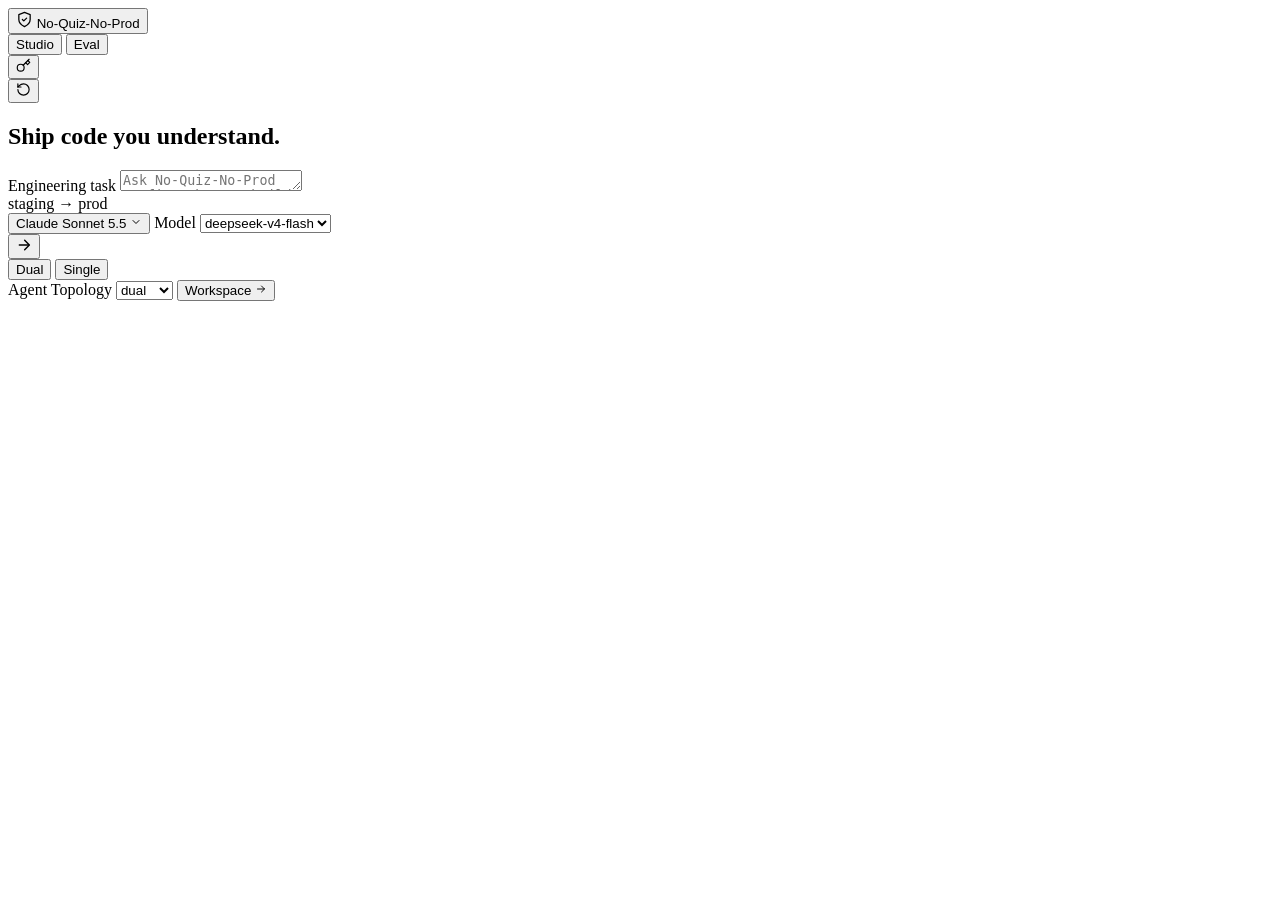
==== commit feeb9c41: "feat(ui): polish studio pickers, scrollable diff, Anthropic 5.5 models and v1.0.0 release" ====
--- a/src/no_quiz_no_prod/ui/static/index.html
+++ b/src/no_quiz_no_prod/ui/static/index.html
@@ -11,8 +11,8 @@
       href="https://fonts.googleapis.com/css2?family=JetBrains+Mono:wght@400;500;600&amp;family=Plus+Jakarta+Sans:wght@400;500;600;700&amp;display=swap"
       rel="stylesheet"
     />
-    <link rel="stylesheet" href="/static/tokens.css" />
-    <link rel="stylesheet" href="/static/styles.css" />
+    <link rel="stylesheet" href="/static/tokens.css?v=9" />
+    <link rel="stylesheet" href="/static/styles.css?v=9" />
   </head>
   <body>
     <!-- Living Colorful Radial Aura Background -->
@@ -90,14 +90,18 @@
           <button
             type="button"
             id="btn-api-popover"
-            class="floating-pill"
+            class="floating-icon-pill api-icon-pill"
             aria-expanded="false"
             aria-controls="api-popover"
-            title="Environment keys &amp; Notion Hub"
+            aria-label="Environment &amp; API keys"
+            title="Environment &amp; API keys"
           >
-            <span id="provider-brand-icon" class="provider-brand-icon" aria-hidden="true"></span>
+            <svg width="15" height="15" viewBox="0 0 24 24" fill="none" stroke="currentColor" stroke-width="1.85" stroke-linecap="round" stroke-linejoin="round" aria-hidden="true">
+              <circle cx="7.5" cy="15.5" r="5.5"></circle>
+              <path d="m21 2-9.6 9.6"></path>
+              <path d="m15.5 7.5 3 3L22 7l-3-3"></path>
+            </svg>
             <span id="api-status-dot" class="api-status-pill__dot" aria-hidden="true"></span>
-            <span id="api-status-label" class="api-status-pill__label">API keys</span>
           </button>
 
           <div
@@ -122,6 +126,21 @@
             </div>
 
             <div id="api-provider-badges" class="api-provider-badges"></div>
+
+            <div class="api-route-row">
+              <span class="api-route-row__label">KEY ROUTE</span>
+              <div id="api-route-tabs" class="api-route-tabs" role="group" aria-label="Force LLM Provider Key">
+                <button type="button" class="api-tab is-active" data-route-val="auto" aria-pressed="true">
+                  Auto
+                </button>
+                <button type="button" class="api-tab" data-route-val="anthropic" aria-pressed="false">
+                  Anthropic
+                </button>
+                <button type="button" class="api-tab" data-route-val="openrouter" aria-pressed="false">
+                  OpenRouter
+                </button>
+              </div>
+            </div>
 
             <div id="api-popover-tabs" class="api-popover__tabs" role="tablist" aria-label="Provider Key Tabs">
               <button type="button" class="api-tab is-active" role="tab" aria-selected="true" data-key-provider="openrouter">
@@ -264,14 +283,68 @@
 
               <div class="hero-prompt__bar">
                 <div class="hero-prompt__meta">
-                  <span class="engine-label">fintech · staging → prod</span>
+                  <span class="engine-label">staging → prod</span>
                 </div>
 
                 <div class="hero-prompt__actions">
-                  <label class="sr-only" for="model-select">Model</label>
-                  <select id="model-select" class="prompt-model-select" aria-label="LLM Provider and Model">
-                    <option value="~deepseek/deepseek-v4-flash-latest">deepseek-v4-flash</option>
-                  </select>
+                  <div id="model-picker" class="custom-select">
+                    <button
+                      type="button"
+                      id="btn-model-picker"
+                      class="custom-select__trigger"
+                      aria-haspopup="listbox"
+                      aria-expanded="false"
+                      aria-controls="model-picker-menu"
+                      title="Choose model &amp; provider"
+                    >
+                      <span id="model-picker-label" class="custom-select__label">Claude Sonnet 5.5</span>
+                      <svg
+                        class="custom-select__chevron"
+                        width="12"
+                        height="12"
+                        viewBox="0 0 24 24"
+                        fill="none"
+                        stroke="currentColor"
+                        stroke-width="2"
+                        stroke-linecap="round"
+                        stroke-linejoin="round"
+                        aria-hidden="true"
+                      >
+                        <path d="m6 9 6 6 6-6"></path>
+                      </svg>
+                    </button>
+
+                    <div id="model-picker-menu" class="custom-select__menu" hidden>
+                      <div
+                        id="model-route-tabs"
+                        class="api-route-tabs custom-select__route-tabs"
+                        role="group"
+                        aria-label="Filter by API Key Route"
+                      >
+                        <button type="button" class="api-tab is-active" data-route-val="auto" aria-pressed="true">
+                          Auto
+                        </button>
+                        <button type="button" class="api-tab" data-route-val="anthropic" aria-pressed="false">
+                          Anthropic
+                        </button>
+                        <button type="button" class="api-tab" data-route-val="openrouter" aria-pressed="false">
+                          OpenRouter
+                        </button>
+                      </div>
+                      <div class="custom-select__divider" aria-hidden="true"></div>
+                      <div
+                        id="model-picker-list"
+                        class="custom-select__list"
+                        role="listbox"
+                        aria-label="LLM Provider and Model"
+                      ></div>
+                    </div>
+
+                    <label class="sr-only" for="model-select">Model</label>
+                    <select id="model-select" class="sr-only" tabindex="-1" aria-hidden="true">
+                      <option value="~deepseek/deepseek-v4-flash-latest">deepseek-v4-flash</option>
+                    </select>
+                  </div>
 
                   <button
                     type="submit"
@@ -402,20 +475,6 @@
             <div id="stream-feed" class="stream-feed" aria-live="polite">
               <div class="stream-empty" id="stream-empty-state">
                 <span class="stream-empty__hint">Ready — ask for a change below.</span>
-              </div>
-            </div>
-
-            <div class="scenarios-drawer" id="scenarios-drawer">
-              <div class="scenarios-drawer__header">
-                <button type="button" id="btn-toggle-scenarios" class="scenarios-toggle" aria-expanded="false">
-                  <span>Examples</span>
-                  <svg id="scenarios-chevron" class="scenarios-chevron" width="12" height="12" viewBox="0 0 24 24" fill="none" stroke="currentColor" stroke-width="1.8" stroke-linecap="round" stroke-linejoin="round" aria-hidden="true">
-                    <path d="m9 18 6-6-6-6"></path>
-                  </svg>
-                </button>
-              </div>
-              <div id="scenarios-body" class="scenarios-drawer__body" hidden>
-                <div id="scenario-chips" class="scenario-grid"></div>
               </div>
             </div>
 
@@ -482,6 +541,21 @@
                   <span id="tab-notion-version" class="mono-chip mono-chip--compact" hidden>v1</span>
                 </button>
               </div>
+              <button
+                type="button"
+                id="btn-expand-center"
+                class="ghost-micro-btn center-expand-btn"
+                aria-pressed="false"
+                title="Expand diff &amp; doc view (Esc to exit)"
+              >
+                <svg width="13" height="13" viewBox="0 0 24 24" fill="none" stroke="currentColor" stroke-width="1.9" stroke-linecap="round" stroke-linejoin="round" aria-hidden="true">
+                  <polyline points="15 3 21 3 21 9"></polyline>
+                  <polyline points="9 21 3 21 3 15"></polyline>
+                  <line x1="21" y1="3" x2="14" y2="10"></line>
+                  <line x1="3" y1="21" x2="10" y2="14"></line>
+                </svg>
+                <span id="btn-expand-center-label">Expand</span>
+              </button>
             </div>
 
             <!-- TAB 1: Diff -->
@@ -512,19 +586,30 @@
                   </button>
                 </div>
 
-                <div class="segmented-mini" role="group" aria-label="Diff Mode">
-                  <button type="button" id="diff-mode-unified" class="segmented-mini__btn is-active" data-diff-mode="unified">
-                    Unified
-                  </button>
-                  <button type="button" id="diff-mode-split" class="segmented-mini__btn" data-diff-mode="split">
-                    Split
-                  </button>
+                <div class="diff-banner__controls">
+                  <button
+                    type="button"
+                    id="btn-diff-wrap"
+                    class="ghost-micro-btn diff-wrap-btn is-active"
+                    aria-pressed="true"
+                    title="Soft-wrap long code lines"
+                  >
+                    Wrap
+                  </button>
+                  <div class="segmented-mini" role="group" aria-label="Diff Mode">
+                    <button type="button" id="diff-mode-unified" class="segmented-mini__btn is-active" data-diff-mode="unified">
+                      Unified
+                    </button>
+                    <button type="button" id="diff-mode-split" class="segmented-mini__btn" data-diff-mode="split">
+                      Split
+                    </button>
+                  </div>
                 </div>
               </div>
 
               <pre id="pytest-output-drawer" class="pytest-drawer" hidden></pre>
               <div id="changed-files-strip" class="changed-files-strip" hidden></div>
-              <div id="diff-viewport" class="diff-viewport"></div>
+              <div id="diff-viewport" class="diff-viewport is-wrapped"></div>
             </div>
 
             <!-- TAB 2: Ship Log -->
@@ -599,10 +684,44 @@
               <div class="explorer-toolbar__group" id="explorer-kind-filters" role="group" aria-label="Kind Filter"></div>
               <div class="explorer-toolbar__group" id="explorer-outcome-filters" role="group" aria-label="Verdict Filter"></div>
               <div class="explorer-toolbar__inputs">
-                <label class="sr-only" for="explorer-cohort-select">Cohort</label>
-                <select id="explorer-cohort-select" class="prompt-model-select">
-                  <option value="all">all cohorts</option>
-                </select>
+                <div id="cohort-picker" class="custom-select">
+                  <button
+                    type="button"
+                    id="btn-cohort-picker"
+                    class="custom-select__trigger custom-select__trigger--compact"
+                    aria-haspopup="listbox"
+                    aria-expanded="false"
+                    aria-controls="cohort-picker-menu"
+                  >
+                    <span id="cohort-picker-label" class="custom-select__label">All cohorts</span>
+                    <svg
+                      class="custom-select__chevron"
+                      width="12"
+                      height="12"
+                      viewBox="0 0 24 24"
+                      fill="none"
+                      stroke="currentColor"
+                      stroke-width="2"
+                      stroke-linecap="round"
+                      stroke-linejoin="round"
+                      aria-hidden="true"
+                    >
+                      <path d="m6 9 6 6 6-6"></path>
+                    </svg>
+                  </button>
+                  <div id="cohort-picker-menu" class="custom-select__menu custom-select__menu--wide" hidden>
+                    <div
+                      id="cohort-picker-list"
+                      class="custom-select__list"
+                      role="listbox"
+                      aria-label="Filter by cohort"
+                    ></div>
+                  </div>
+                  <label class="sr-only" for="explorer-cohort-select">Cohort</label>
+                  <select id="explorer-cohort-select" class="sr-only" tabindex="-1" aria-hidden="true">
+                    <option value="all">all cohorts</option>
+                  </select>
+                </div>
                 <label class="sr-only" for="explorer-search-input">Search</label>
                 <input
                   type="search"
@@ -679,6 +798,6 @@
 
     <div id="toast-container" class="toast-container" aria-live="polite"></div>
 
-    <script type="module" src="/static/app.js"></script>
+    <script type="module" src="/static/app.js?v=9"></script>
   </body>
 </html>
